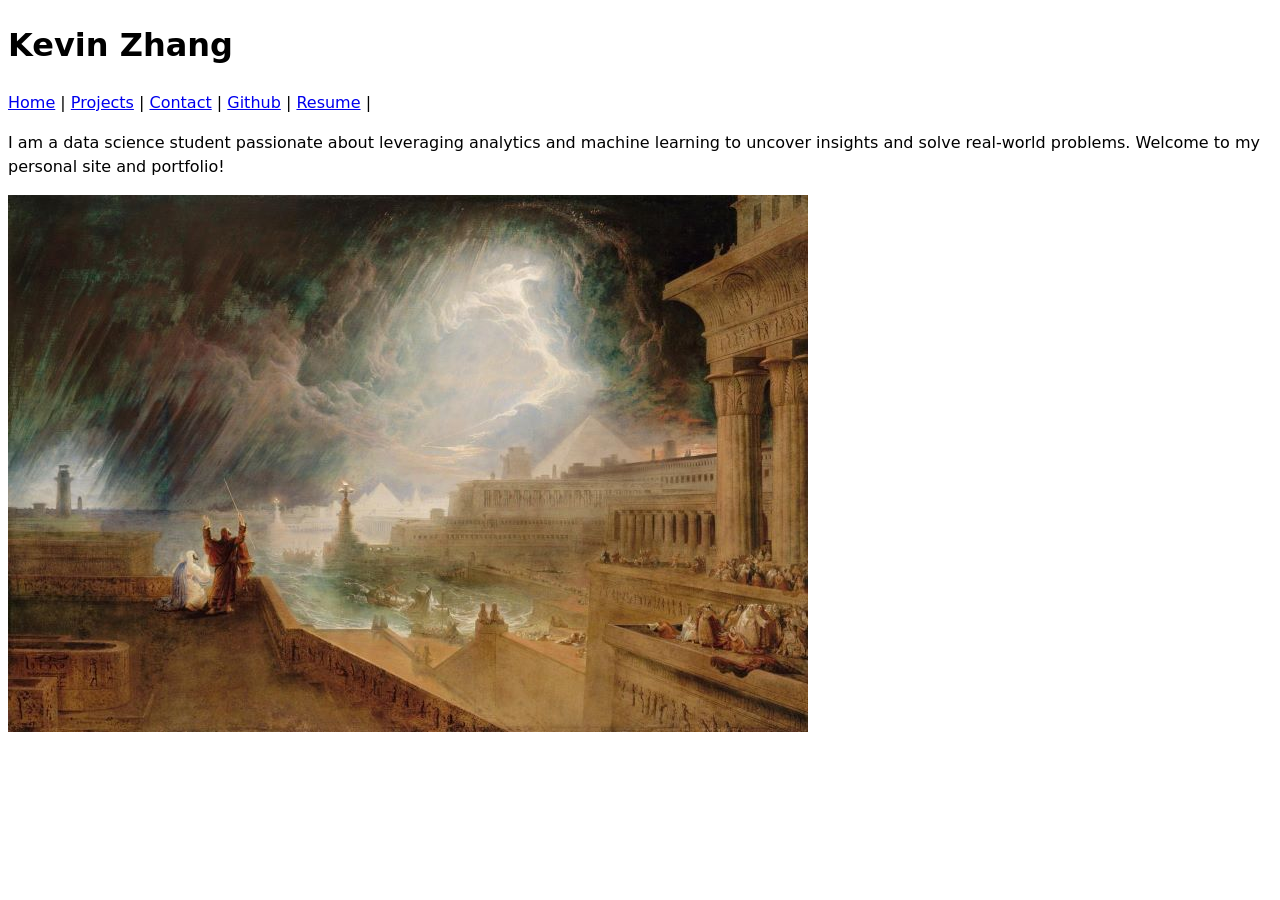
==== index.html @ 4e8edfb6 "minor fixes 2" ====
<!DOCTYPE html>
<html lang="en"><head>
    <meta charset="UTF-8">
    <meta name="viewport" content="width=device-width, initial-scale=1.0">
    <title>Kevin Zhang: Personal Site and Portfolio</title>
    <link rel="stylesheet" href="styles.css">
</head>
<body>
    <h1>Kevin Zhang</h1>
    <nav>
        <a href="~/index.html">Home</a> |
        <a href="~/projects/index.html">Projects</a> |
        <a href="~/contact/index.html">Contact</a> |
        <a href="https://github.com/zhangkevin747" target="_blank">Github</a> |
        <a href="~/resume/index.html">Resume</a> |
    </nav>
    <p>I am a data science student passionate about leveraging analytics and 
        machine learning to uncover insights and solve real-world problems. Welcome to my personal site and portfolio!</p>
    <img src = images/plague.jpg alt = 'A depiction of the seventh plague from the Book of Exodus'>
</body>
</html>
---- styles.css ----
body {
    /* Set line height to 1.5 times the font size
         and use the OS’s UI font as the website font
       */
    font: 100%/1.5 system-ui;
  }
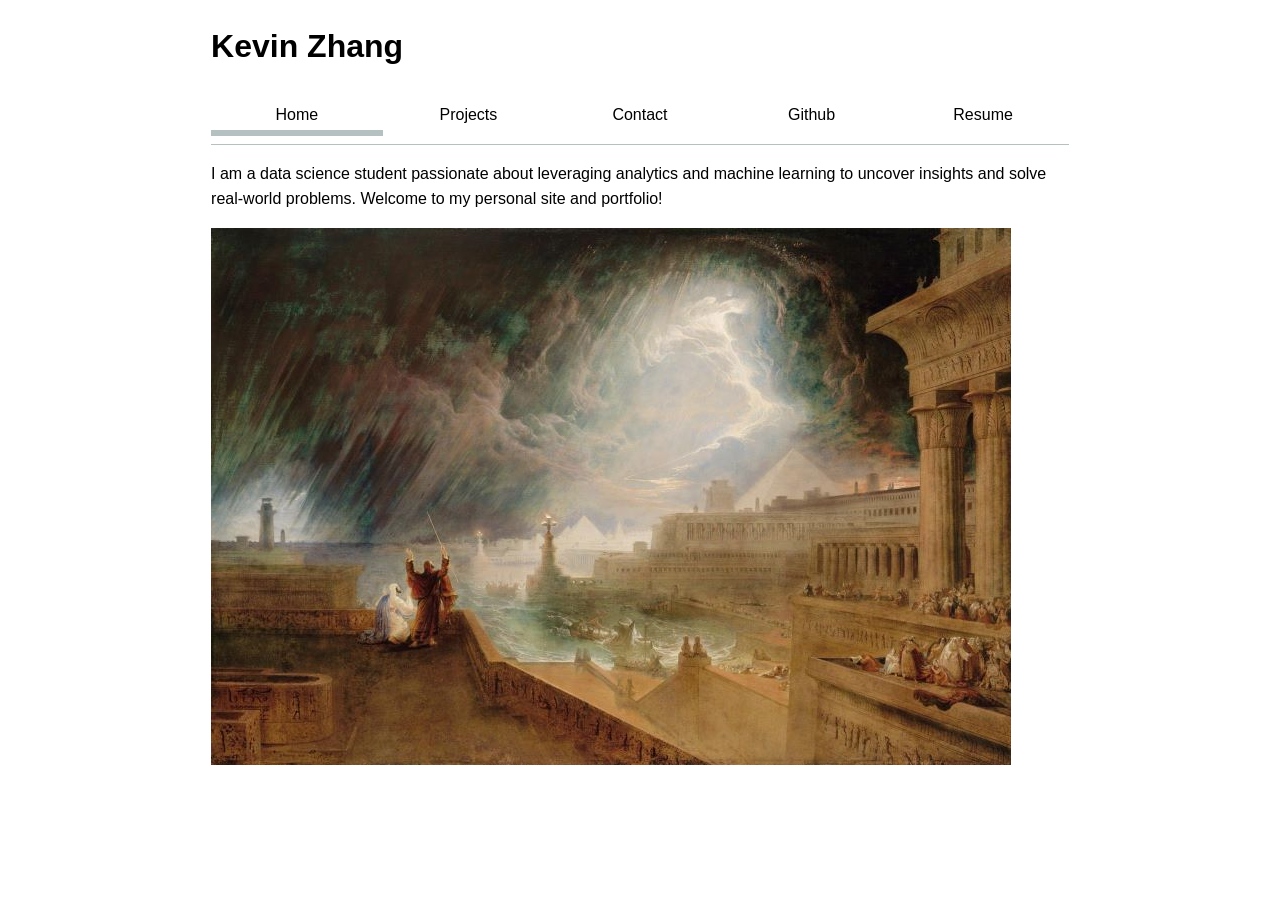
==== commit fbee9582: "lab2" ====
--- a/index.html
+++ b/index.html
@@ -1,21 +1,62 @@
 <!DOCTYPE html>
-<html lang="en"><head>
+<html lang="en">
+<head>
     <meta charset="UTF-8">
     <meta name="viewport" content="width=device-width, initial-scale=1.0">
     <title>Kevin Zhang: Personal Site and Portfolio</title>
     <link rel="stylesheet" href="styles.css">
+    <style>
+        /* Root styles */
+        :root {
+            --color-accent: oklch(65% 50% 0); /* Accent color */
+            --color-border: oklch(80% 3% 200); /* Cool gray for borders */
+        }
+
+        body {
+            font-family: Arial, sans-serif;
+            line-height: 1.6;
+            max-width: 100ch;
+            margin-inline: max(1em, (100% - 100ch) / 2);
+            padding-inline: 1em;
+        }
+
+        nav {
+            display: flex; /* Enable Flexbox */
+            justify-content: space-between; /* Space out links evenly */
+            margin-bottom: 1em;
+            border-bottom: 1px solid var(--color-border); /* Bottom border */
+            padding-bottom: 0.5em;
+        }
+
+        nav a {
+            flex: 1; /* Make links take equal space */
+            text-align: center; /* Center text in each link */
+            text-decoration: none; /* Remove underline */
+            color: inherit; /* Use the same text color as parent */
+            padding: 0.5em; /* Add spacing around links */
+        }
+
+        nav a:hover {
+            border-bottom: 0.4em solid var(--color-accent); /* Accent color on hover */
+        }
+
+        .current {
+            border-bottom: 0.4em solid var(--color-border); /* Thicker border for current page */
+            padding-bottom: 0.1em; /* Adjust padding to counter border height */
+        }
+    </style>
 </head>
 <body>
     <h1>Kevin Zhang</h1>
     <nav>
-        <a href="~/index.html">Home</a> |
-        <a href="~/projects/index.html">Projects</a> |
-        <a href="~/contact/index.html">Contact</a> |
-        <a href="https://github.com/zhangkevin747" target="_blank">Github</a> |
-        <a href="~/resume/index.html">Resume</a> |
+        <a href="/portfolio/index.html" class="current">Home</a>
+        <a href="/portfolio/projects/index.html">Projects</a>
+        <a href="/portfolio/contact/index.html">Contact</a>
+        <a href="https://github.com/zhangkevin747" target="_blank">Github</a>
+        <a href="/portfolio/resume/index.html">Resume</a>
     </nav>
     <p>I am a data science student passionate about leveraging analytics and 
         machine learning to uncover insights and solve real-world problems. Welcome to my personal site and portfolio!</p>
-    <img src = images/plague.jpg alt = 'A depiction of the seventh plague from the Book of Exodus'>
+    <img src="images/plague.jpg" alt="A depiction of the seventh plague from the Book of Exodus">
 </body>
 </html>
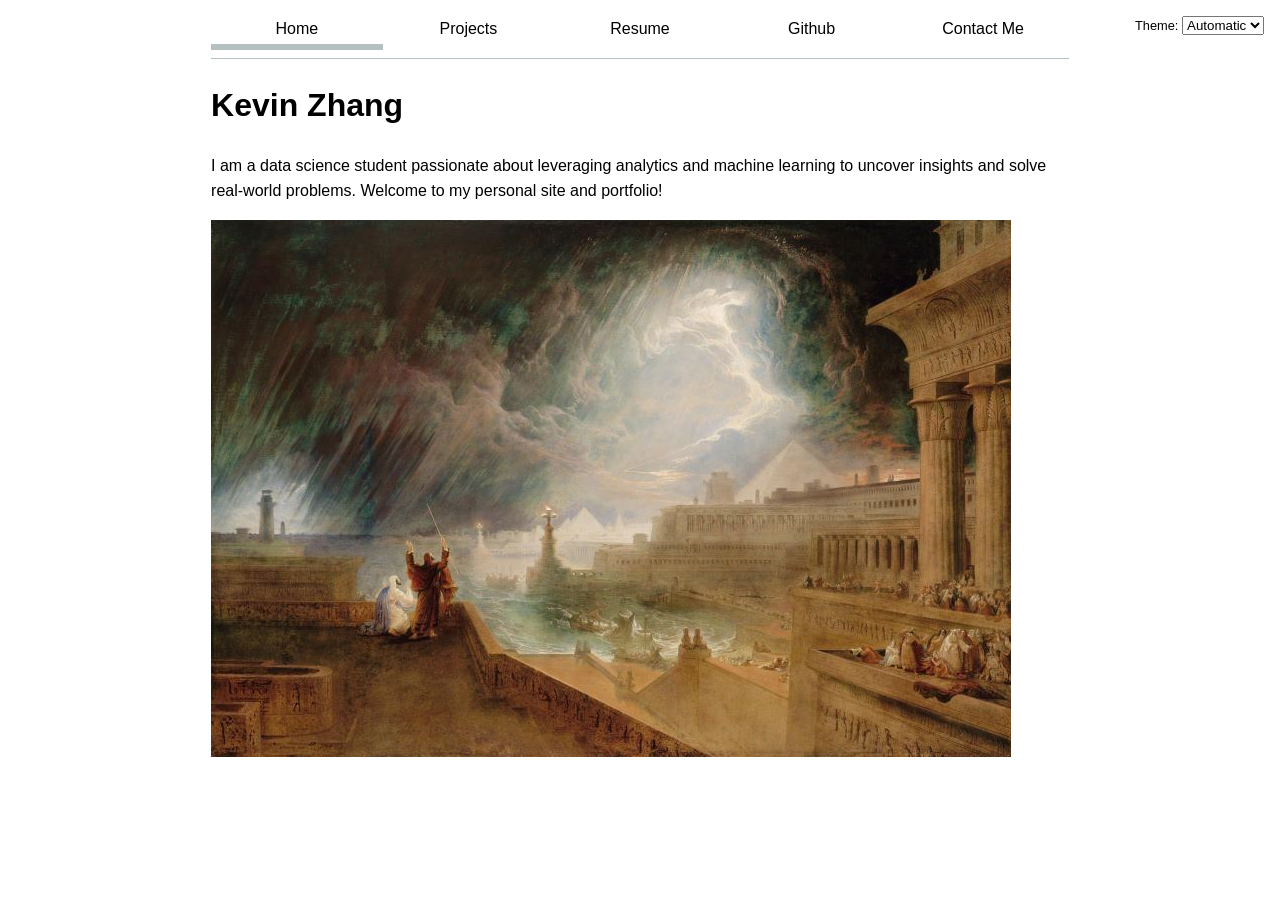
==== commit aef210eb: "lab3" ====
--- a/index.html
+++ b/index.html
@@ -5,6 +5,7 @@
     <meta name="viewport" content="width=device-width, initial-scale=1.0">
     <title>Kevin Zhang: Personal Site and Portfolio</title>
     <link rel="stylesheet" href="styles.css">
+    <script type="module" src="global.js"></script>
     <style>
         /* Root styles */
         :root {
@@ -48,13 +49,7 @@
 </head>
 <body>
     <h1>Kevin Zhang</h1>
-    <nav>
-        <a href="/portfolio/index.html" class="current">Home</a>
-        <a href="/portfolio/projects/index.html">Projects</a>
-        <a href="/portfolio/contact/index.html">Contact</a>
-        <a href="https://github.com/zhangkevin747" target="_blank">Github</a>
-        <a href="/portfolio/resume/index.html">Resume</a>
-    </nav>
+
     <p>I am a data science student passionate about leveraging analytics and 
         machine learning to uncover insights and solve real-world problems. Welcome to my personal site and portfolio!</p>
     <img src="images/plague.jpg" alt="A depiction of the seventh plague from the Book of Exodus">
--- a/styles.css
+++ b/styles.css
@@ -3,4 +3,25 @@
          and use the OS’s UI font as the website font
        */
     font: 100%/1.5 system-ui;
-  }+  }
+
+  nav {
+    --border-color: oklch(50% 10% 200 / 40%); /* A darker, semi-transparent color */
+    border-bottom: 2px solid var(--border-color); /* Apply the border color */
+    
+    /* Other styles */
+  }
+  
+
+html {
+  color-scheme: light dark; /* Enable automatic color scheme switching */
+  border-bottom-color: var(--border-color);
+}
+
+.color-scheme {
+  position: absolute;
+  top: 1rem;
+  right: 1rem;
+  font-size: 80%; /* Smaller font */
+  font-family: inherit; /* Ensure consistent font */
+}
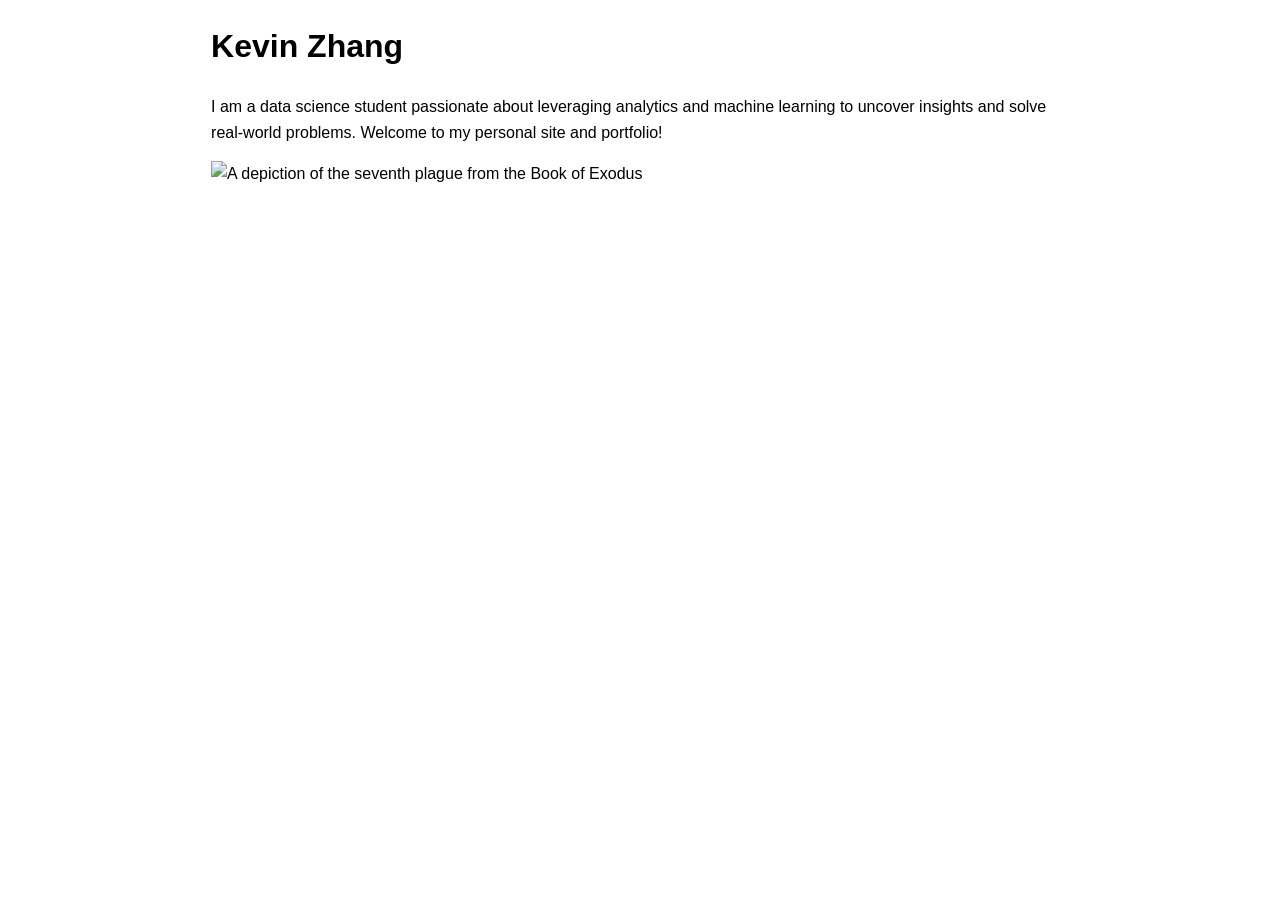
==== commit a8b84415: "repo" ====
--- a/index.html
+++ b/index.html
@@ -1,6 +1,7 @@
 <!DOCTYPE html>
-<html lang="en">
-<head>
+<html lang="en" class = "home">
+<head >
+    <base href="/portfolio/">
     <meta charset="UTF-8">
     <meta name="viewport" content="width=device-width, initial-scale=1.0">
     <title>Kevin Zhang: Personal Site and Portfolio</title>
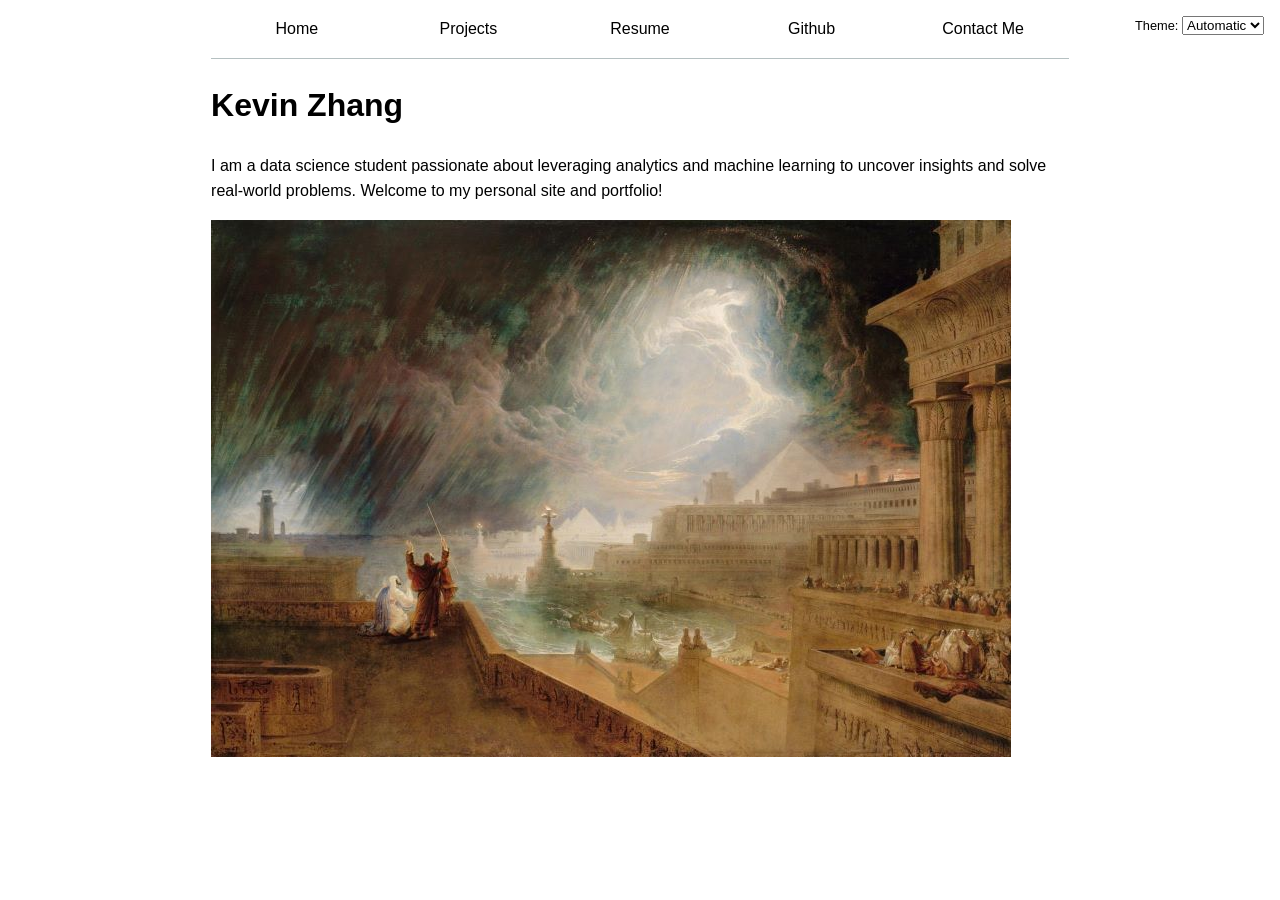
==== commit 9a4988e6: "change" ====
--- a/index.html
+++ b/index.html
@@ -1,7 +1,6 @@
 <!DOCTYPE html>
 <html lang="en" class = "home">
 <head >
-    <base href="/portfolio/">
     <meta charset="UTF-8">
     <meta name="viewport" content="width=device-width, initial-scale=1.0">
     <title>Kevin Zhang: Personal Site and Portfolio</title>
